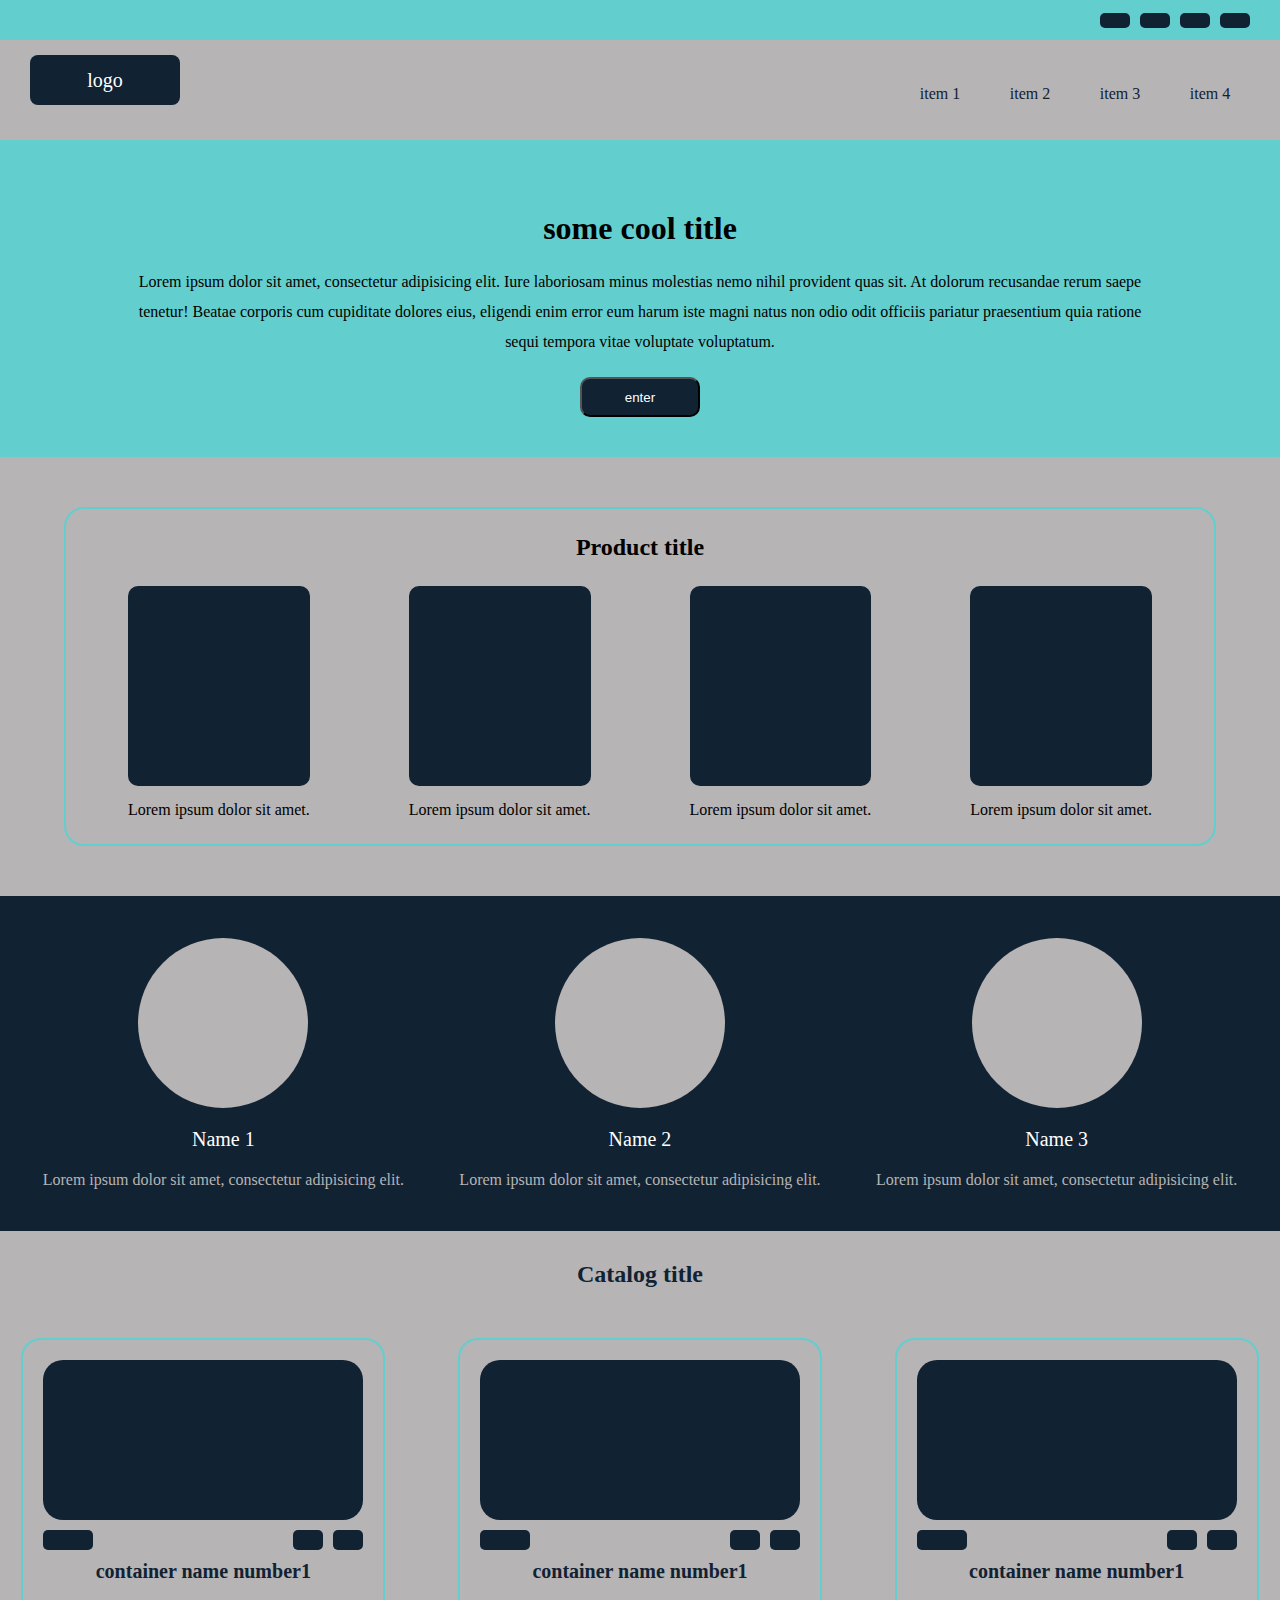
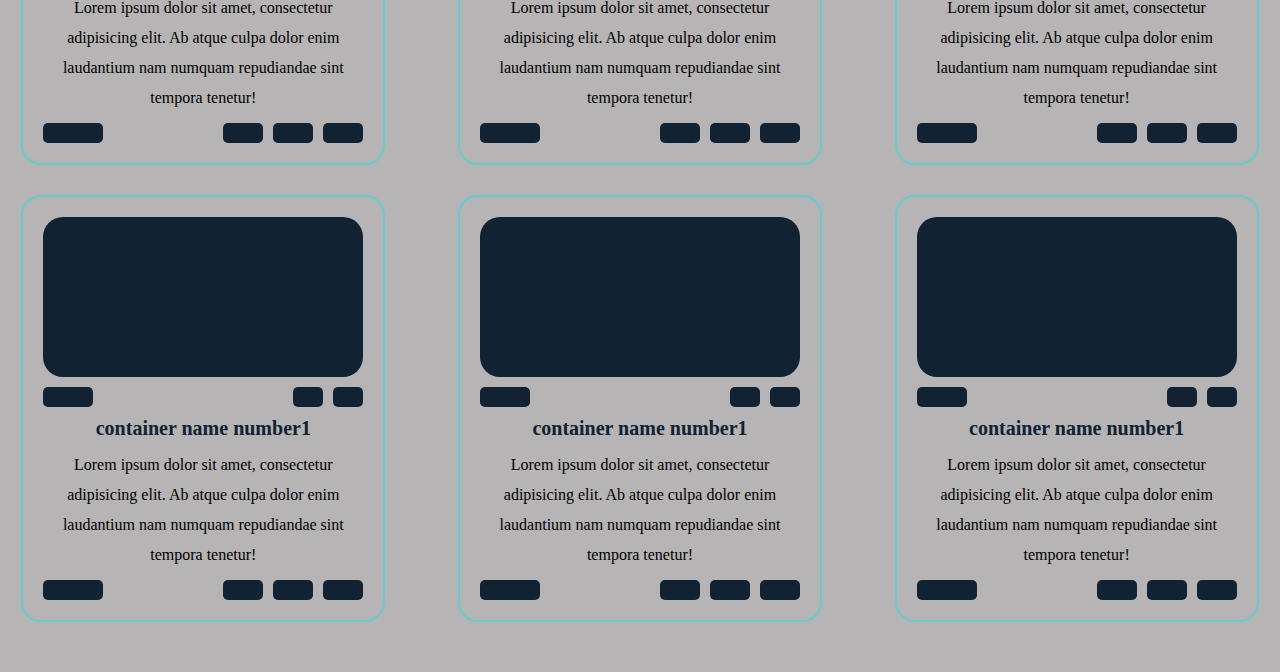
==== Class work/Practice 2/cw4_1jpg.html @ 97be3cbf "my class work 2" ====
<!DOCTYPE html>
<html lang="en">
<head>
    <meta charset="UTF-8">
    <link rel="stylesheet" href="stylecw4_1jpg.css">
    <title>class work 2</title>
</head>
<body>
<div class="soc-icon">
    <div class="soc-icon__link"></div>
    <div class="soc-icon__link"></div>
    <div class="soc-icon__link"></div>
    <div class="soc-icon__link"></div>
</div>


<div class="header">
    <div class="header__top">
        <div class="header__top_grid d-flex">
            <div class="header__logo d-flex j-content_center">logo</div>
            <nav class="nav d-flex">
                <div><a href="#">item 1</a></div>
                <div><a href="#">item 2</a></div>
                <div><a href="#">item 3</a></div>
                <div><a href="#">item 4</a></div>
            </nav>
        </div>
    </div>

    <div class="header__mine d-flex">
        <h1>some cool title</h1>
        <p class="header__text">Lorem ipsum dolor sit amet, consectetur adipisicing elit. Iure laboriosam minus
            molestias nemo nihil provident quas sit. At dolorum recusandae rerum saepe tenetur! Beatae corporis cum
            cupiditate dolores eius, eligendi enim error eum harum iste magni natus non odio odit officiis pariatur
            praesentium quia ratione sequi tempora vitae voluptate voluptatum.</p>
    </div>
    <button class="d-flex">enter</button>
</div>


<div class="wrap__product">
    <div class="product">
        <div class="product_grid">
            <h2 class="product_title d-flex j-content_center">Product title</h2>
            <div class="product_list d-flex">
                <div class="product__item">
                    <div class="product__item_imag"></div>
                    <p>Lorem ipsum dolor sit amet.</p>
                </div>
                <div class="product__item">
                    <div class="product__item_imag"></div>
                    <p>Lorem ipsum dolor sit amet.</p>
                </div>
                <div class="product__item">
                    <div class="product__item_imag"></div>
                    <p>Lorem ipsum dolor sit amet.</p>
                </div>
                <div class="product__item">
                    <div class="product__item_imag"></div>
                    <p>Lorem ipsum dolor sit amet.</p>
                </div>
            </div>
        </div>
    </div>
</div>


<div class="about">
    <div class="wrapper__about_grit d-flex">
        <div class="about_card d-flex j-content_center">
            <div class="about__photo">
                <div></div>
            </div>
            <div class="about__name">Name 1</div>
            <div class="about_description">Lorem ipsum dolor sit amet, consectetur adipisicing elit.</div>
        </div>
        <div class="about_card d-flex j-content_center">
            <div class="about__photo">
                <div></div>
            </div>
            <div class="about__name">Name 2</div>
            <div class="about_description">Lorem ipsum dolor sit amet, consectetur adipisicing elit.</div>
        </div>
        <div class="about_card d-flex j-content_center">
            <div class="about__photo">
                <div></div>
            </div>
            <div class="about__name">Name 3</div>
            <div class="about_description">Lorem ipsum dolor sit amet, consectetur adipisicing elit.</div>

        </div>
    </div>
</div>


<div class="catalog_warp">

    <h2 class="catalog__title d-flex">Catalog title</h2>

    <div class="catalog_grid d-flex">


        <div class="catalog__container1">

            <div class="container__img"></div>

            <div class="container__menu d-flex">
                <div class="left__menu"></div>
                <div class="right__menu d-flex">
                    <div class="right__menu_item"></div>
                    <div class="right__menu_item"></div>
                </div>
            </div>
            <h2 class="container__name">container name number1</h2>

            <div class="container_description">Lorem ipsum dolor sit amet, consectetur adipisicing elit. Ab atque culpa
                dolor enim laudantium nam numquam repudiandae sint tempora tenetur!
            </div>

            <div class="container__footer d-flex">
                <div class="left_footer"></div>
                <div class="right_footer">
                    <div class="right__footer_item"></div>
                    <div class="right__footer_item"></div>
                    <div class="right__footer_item"></div>
                </div>
            </div>
        </div>

        <div class="catalog__container1">

            <div class="container__img"></div>

            <div class="container__menu d-flex">
                <div class="left__menu"></div>
                <div class="right__menu d-flex">
                    <div class="right__menu_item"></div>
                    <div class="right__menu_item"></div>
                </div>
            </div>
            <h2 class="container__name">container name number1</h2>

            <div class="container_description">Lorem ipsum dolor sit amet, consectetur adipisicing elit. Ab atque culpa
                dolor enim laudantium nam numquam repudiandae sint tempora tenetur!
            </div>

            <div class="container__footer d-flex">
                <div class="left_footer"></div>
                <div class="right_footer">
                    <div class="right__footer_item"></div>
                    <div class="right__footer_item"></div>
                    <div class="right__footer_item"></div>
                </div>
            </div>
        </div>

        <div class="catalog__container1">

            <div class="container__img"></div>

            <div class="container__menu d-flex">
                <div class="left__menu"></div>
                <div class="right__menu d-flex">
                    <div class="right__menu_item"></div>
                    <div class="right__menu_item"></div>
                </div>
            </div>
            <h2 class="container__name">container name number1</h2>

            <div class="container_description">Lorem ipsum dolor sit amet, consectetur adipisicing elit. Ab atque culpa
                dolor enim laudantium nam numquam repudiandae sint tempora tenetur!
            </div>

            <div class="container__footer d-flex">
                <div class="left_footer"></div>
                <div class="right_footer">
                    <div class="right__footer_item"></div>
                    <div class="right__footer_item"></div>
                    <div class="right__footer_item"></div>
                </div>
            </div>
        </div>

        <div class="catalog__container1">

            <div class="container__img"></div>

            <div class="container__menu d-flex">
                <div class="left__menu"></div>
                <div class="right__menu d-flex">
                    <div class="right__menu_item"></div>
                    <div class="right__menu_item"></div>
                </div>
            </div>
            <h2 class="container__name">container name number1</h2>

            <div class="container_description">Lorem ipsum dolor sit amet, consectetur adipisicing elit. Ab atque culpa
                dolor enim laudantium nam numquam repudiandae sint tempora tenetur!
            </div>

            <div class="container__footer d-flex">
                <div class="left_footer"></div>
                <div class="right_footer">
                    <div class="right__footer_item"></div>
                    <div class="right__footer_item"></div>
                    <div class="right__footer_item"></div>
                </div>
            </div>
        </div>

        <div class="catalog__container1">

            <div class="container__img"></div>

            <div class="container__menu d-flex">
                <div class="left__menu"></div>
                <div class="right__menu d-flex">
                    <div class="right__menu_item"></div>
                    <div class="right__menu_item"></div>
                </div>
            </div>
            <h2 class="container__name">container name number1</h2>

            <div class="container_description">Lorem ipsum dolor sit amet, consectetur adipisicing elit. Ab atque culpa
                dolor enim laudantium nam numquam repudiandae sint tempora tenetur!
            </div>

            <div class="container__footer d-flex">
                <div class="left_footer"></div>
                <div class="right_footer">
                    <div class="right__footer_item"></div>
                    <div class="right__footer_item"></div>
                    <div class="right__footer_item"></div>
                </div>
            </div>
        </div>

        <div class="catalog__container1">

            <div class="container__img"></div>

            <div class="container__menu d-flex">
                <div class="left__menu"></div>
                <div class="right__menu d-flex">
                    <div class="right__menu_item"></div>
                    <div class="right__menu_item"></div>
                </div>
            </div>
            <h2 class="container__name">container name number1</h2>

            <div class="container_description">Lorem ipsum dolor sit amet, consectetur adipisicing elit. Ab atque culpa
                dolor enim laudantium nam numquam repudiandae sint tempora tenetur!
            </div>

            <div class="container__footer d-flex">
                <div class="left_footer"></div>
                <div class="right_footer">
                    <div class="right__footer_item"></div>
                    <div class="right__footer_item"></div>
                    <div class="right__footer_item"></div>
                </div>
            </div>
        </div>

    </div>

</div>


</body>
</html>
---- Class work/Practice 2/stylecw4_1jpg.css ----
:root {
    --color_light: #b6b4b4;
    --color_auqa: #63cece;
    --color_dark_blue: #123;
    --color_withe: #fff;
}

* {
    margin: 0 auto;
    padding: 0;
}

.d-flex {
    display: flex;
}

.j-content_center {
    justify-content: center;
}

.soc-icon {
    background-color: var(--color_auqa);
    height: 40px;
    display: flex;
    justify-content: flex-end;
    align-items: center;
    column-gap: 10px;
    padding-right: 30px;
}

.soc-icon__link {
    width: 30px;
    height: 15px;
    border-radius: 5px;
    background-color: var(--color_dark_blue);
    padding: 0;
    margin: 0;
}



.header__top {
    background-color: var(--color_light);
    padding: 15px 30px 35px 30px;
}

.header__logo {
    background-color: var(--color_dark_blue);
    width: 150px;
    height: 50px;
    font-size: 20px;
    border-radius: 8px;
    color: var(--color_withe);
    margin: 0;
    align-items: center;
}

.nav {
    margin: 0;
    column-gap: 10px;
    align-items: flex-end;
}

.nav > div {
    background-color: transparent var(--color_dark_blue);
    width: 80px;
    height: 20px;
    border-radius: 5px;
    text-align: center;
    justify-content: center;
    transition: all 0.3s;
}

.nav > div:hover {
    background-color: var(--color_auqa);
}

.nav > div a {
    color: var(--color_dark_blue);
    text-decoration: none;
}

.header__top_grid {
    justify-content: space-between;
}



.header {
    background-color: var(--color_auqa);
    padding: 0 0 40px 0;
}

.header__mine {
    flex-direction: column;
    justify-content: center;
    align-items: center;
    padding: 70px 0 0 0;
}

.header__text {
    width: 80%;
    padding: 20px 0 20px 0;
    line-height: 30px;
    text-align: center;
}

.h1 {
    color: var(--color_dark_blue);
    padding: 0 0 30px 0;
}

button {
    background-color: var(--color_dark_blue);
    width: 120px;
    height: 40px;
    color: var(--color_withe);
    justify-content: center;
    align-items: center;
    border-radius: 10px;
}



.wrap__product {
    background: var(--color_light);
}

.product {
    width: 90%;
    padding: 50px;
    margin: 0 auto;
}

.product_grid {
    border: 2px solid var(--color_auqa);
    border-radius: 20px;
    box-sizing: border-box;
}

.product_title {
    margin: 25px;
}

.product_list {
    column-gap: 25px;
    margin: 0 25px 0;
}

.product__item_imag {
    height: 200px;
    background: var(--color_dark_blue);
    border-radius: 10px;
}

.product__item p {
    justify-content: center;
    text-align: center;
    margin: 15px 0 25px 0;
}



.wrapper__about_grit {
    background: var(--color_dark_blue);
    box-sizing: border-box;
    padding: 30px;
    justify-content: space-between;
    column-gap: 30px;
}

.about_card {
    border: 2px solid transparent;
    border-radius: 10px;
    flex-direction: column;
    align-items: center;
    text-align: center;
    row-gap: 20px;
    transition: all 0.3s;
    padding: 10px 10px 10px 10px;
    cursor: pointer;
}

.about_card:hover {
    border-color: var(--color_auqa);
}

.about__photo > div {
    width: 170px;
    height: 170px;
    border-radius: 50%;
    background: var(--color_light);
}

.about_description {
    align-items: center;
    color: var(--color_light);
}

.about__name {
    color: var(--color_withe);
    font-size: 20px;
}



.catalog_warp {
    background-color: var(--color_light);
    padding: 30px 0 0 0;
    margin: 0 auto;
}

.catalog_grid {
    flex-wrap: wrap;
    row-gap: 30px;
    column-gap: 30px;
    padding: 0 0 50px 0;
    margin: 0;
}

.catalog__title {
    justify-content: center;
    align-items: center;
    color: var(--color_dark_blue);
    padding: 0 0 50px 0;
}

.container__img {
    height: 160px;
    background-color: var(--color_dark_blue);
    border-radius: 20px;
    margin: 0;
}

.catalog__container1 {
    flex-direction: column;
    margin: 0 auto;
    width: 25%;
    border: 2px solid var(--color_auqa);
    border-radius: 20px;
    padding: 20px;
}

.container__menu {
    justify-content: space-between;
    padding: 10px 0 10px;
}

.left__menu {
    width: 50px;
    height: 20px;
    background-color: var(--color_dark_blue);
    border-radius: 5px;
    margin: 0;
}

.right__menu_item {
    width: 30px;
    height: 20px;
    background-color: var(--color_dark_blue);
    border-radius: 5px;
    display: inline-block;
}

.right__menu {
    column-gap: 10px;
    margin: 0;
}

.container_description {
    padding: 10px 0 10px;
    text-align: center;
    line-height: 30px;
}

.container__name {
    font-size: 20px;
    color: var(--color_dark_blue);
    text-align: center;
}

.container__footer {
    justify-content: space-between;
}
.left_footer {
    height: 20px;
    width: 60px;
    background-color: var(--color_dark_blue);
    border-radius: 5px;
    margin: 0;
}

.right__footer_item {
    display: inline-block;
    height: 20px;
    width: 40px;
    background-color: var(--color_dark_blue);
    border-radius: 5px;
}
.right_footer {
    display: flex;
    margin: 0;
    column-gap: 10px;
}
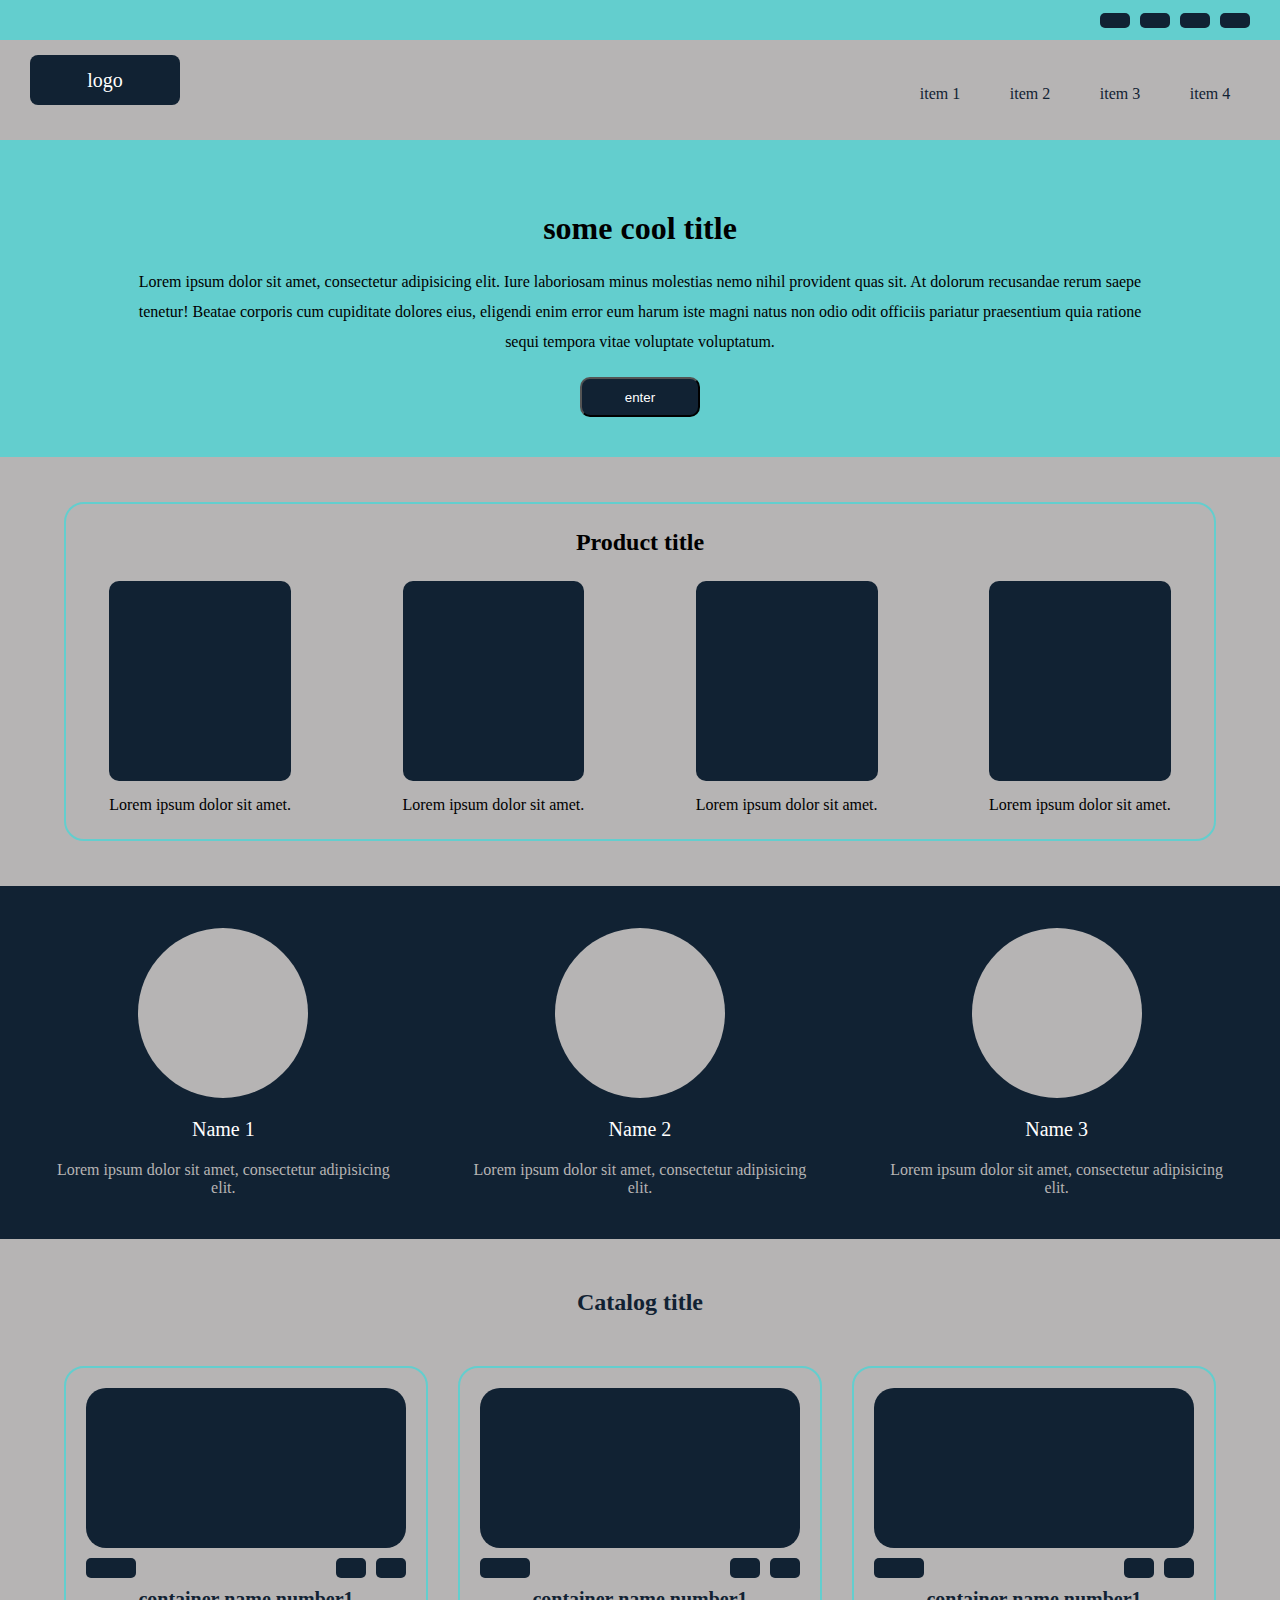
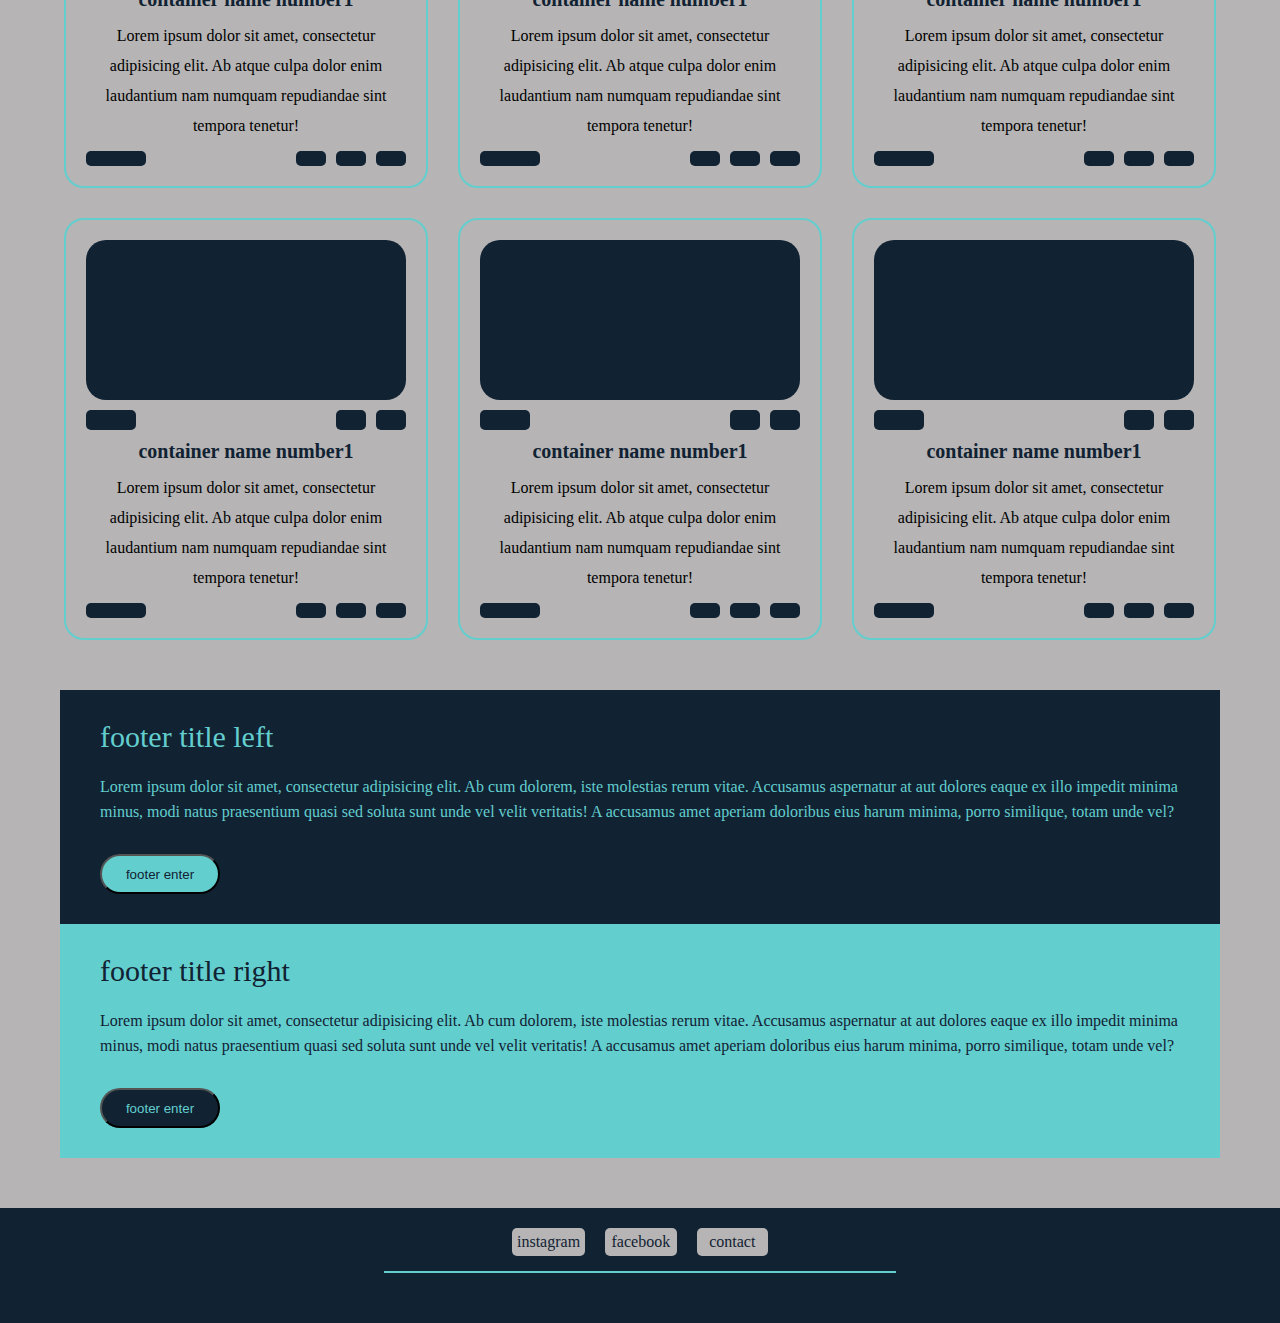
==== commit 945870ca: "my class work 2 finish" ====
--- a/Class work/Practice 2/cw4_1jpg.html
+++ b/Class work/Practice 2/cw4_1jpg.html
@@ -2,6 +2,7 @@
 <html lang="en">
 <head>
     <meta charset="UTF-8">
+    <meta name="viewport" content="width=device-width,initial-scale=1">
     <link rel="stylesheet" href="stylecw4_1jpg.css">
     <title>class work 2</title>
 </head>
@@ -18,7 +19,7 @@
     <div class="header__top">
         <div class="header__top_grid d-flex">
             <div class="header__logo d-flex j-content_center">logo</div>
-            <nav class="nav d-flex">
+            <nav class="nav d-flex header__items">
                 <div><a href="#">item 1</a></div>
                 <div><a href="#">item 2</a></div>
                 <div><a href="#">item 3</a></div>
@@ -34,7 +35,7 @@
             cupiditate dolores eius, eligendi enim error eum harum iste magni natus non odio odit officiis pariatur
             praesentium quia ratione sequi tempora vitae voluptate voluptatum.</p>
     </div>
-    <button class="d-flex">enter</button>
+    <button class=" button-header d-flex">enter</button>
 </div>
 
 
@@ -66,7 +67,7 @@
 
 
 <div class="about">
-    <div class="wrapper__about_grit d-flex">
+    <div class="wrapper__about_grid d-flex">
         <div class="about_card d-flex j-content_center">
             <div class="about__photo">
                 <div></div>
@@ -266,6 +267,37 @@
 
 </div>
 
-
+<div class="footer">
+    <div class="footer__menu d-flex">
+        <div class="footer__menu_left">
+            <div class="footer_title fs-footer-title d-flex">footer title left</div>
+            <p class="footer__description_left">Lorem ipsum dolor sit amet, consectetur adipisicing elit. Ab cum
+                dolorem, iste molestias rerum vitae. Accusamus aspernatur at aut dolores eaque ex illo impedit minima
+                minus, modi natus praesentium quasi sed soluta sunt unde vel velit veritatis! A accusamus amet aperiam
+                doloribus eius harum minima, porro similique, totam unde vel?</p>
+            <button class="button_footer_left">footer enter</button>
+        </div>
+        <div class="footer__menu_right">
+            <div class="footer__menu_right">
+                <div class="footer_title fs-footer-title d-flex">footer title right</div>
+                <p class="footer__description_right">Lorem ipsum dolor sit amet, consectetur adipisicing elit. Ab cum
+                    dolorem, iste molestias rerum vitae. Accusamus aspernatur at aut dolores eaque ex illo impedit minima
+                    minus, modi natus praesentium quasi sed soluta sunt unde vel velit veritatis! A accusamus amet aperiam
+                    doloribus eius harum minima, porro similique, totam unde vel?</p>
+                <button class="button_footer_right">footer enter</button>
+
+            </div>
+        </div>
+    </div>
+</div>
+
+<div class="contact__footer_end">
+    <div class="contact__box">
+        <div class="box__item">instagram</div>
+        <div class="box__item">facebook</div>
+        <div class="box__item">contact</div>
+    </div>
+    <div class="line"></div>
+</div>
 </body>
 </html>--- a/Class work/Practice 2/stylecw4_1jpg.css
+++ b/Class work/Practice 2/stylecw4_1jpg.css
@@ -12,6 +12,7 @@
 
 .d-flex {
     display: flex;
+    flex-wrap: wrap;
 }
 
 .j-content_center {
@@ -110,7 +111,7 @@
     padding: 0 0 30px 0;
 }
 
-button {
+.button-header {
     background-color: var(--color_dark_blue);
     width: 120px;
     height: 40px;
@@ -128,7 +129,7 @@
 
 .product {
     width: 90%;
-    padding: 50px;
+    padding: 45px 25px;
     margin: 0 auto;
 }
 
@@ -144,7 +145,7 @@
 
 .product_list {
     column-gap: 25px;
-    margin: 0 25px 0;
+    /*margin: 0 25px 0;*/
 }
 
 .product__item_imag {
@@ -158,15 +159,22 @@
     text-align: center;
     margin: 15px 0 25px 0;
 }
-
-
-
-.wrapper__about_grit {
+.product__item {
+    /*margin: 0;*/
+}
+
+
+
+.wrapper__about_grid {
     background: var(--color_dark_blue);
     box-sizing: border-box;
     padding: 30px;
-    justify-content: space-between;
+    /*justify-content: space-between;*/
     column-gap: 30px;
+    /*flex-wrap: nowrap;*/
+
+
+
 }
 
 .about_card {
@@ -179,6 +187,7 @@
     transition: all 0.3s;
     padding: 10px 10px 10px 10px;
     cursor: pointer;
+    width: 29%;
 }
 
 .about_card:hover {
@@ -206,7 +215,7 @@
 
 .catalog_warp {
     background-color: var(--color_light);
-    padding: 30px 0 0 0;
+    padding: 50px 0 50px 0;
     margin: 0 auto;
 }
 
@@ -214,8 +223,7 @@
     flex-wrap: wrap;
     row-gap: 30px;
     column-gap: 30px;
-    padding: 0 0 50px 0;
-    margin: 0;
+    justify-content: center;
 }
 
 .catalog__title {
@@ -234,7 +242,7 @@
 
 .catalog__container1 {
     flex-direction: column;
-    margin: 0 auto;
+    margin: 0;
     width: 25%;
     border: 2px solid var(--color_auqa);
     border-radius: 20px;
@@ -283,7 +291,7 @@
     justify-content: space-between;
 }
 .left_footer {
-    height: 20px;
+    height: 15px;
     width: 60px;
     background-color: var(--color_dark_blue);
     border-radius: 5px;
@@ -292,8 +300,8 @@
 
 .right__footer_item {
     display: inline-block;
-    height: 20px;
-    width: 40px;
+    height: 15px;
+    width: 30px;
     background-color: var(--color_dark_blue);
     border-radius: 5px;
 }
@@ -301,4 +309,115 @@
     display: flex;
     margin: 0;
     column-gap: 10px;
-}+}
+
+
+
+.footer {
+    margin: 0;
+    padding: 0 0 50px 0;
+    background-color: var(--color_light);
+}
+.footer__menu {
+    padding: 0 60px 0;
+    justify-content: center;
+}
+.fs-footer-title {
+    text-align: center;
+    justify-content: left;
+    padding: 30px 40px 20px;
+    font-size: 30px;
+}
+.footer__menu_right, .footer__menu_left {
+    margin: 0;
+    flex-grow: 1;
+    flex-direction: column;
+}
+.footer__menu_left {
+    background-color: var(--color_dark_blue);
+    color: var(--color_auqa);
+}
+.footer__menu_right {
+    background-color: var(--color_auqa);
+    color: var(--color_dark_blue);
+}
+.footer__description_left,.footer__description_right {
+    padding: 0 40px 30px;
+    line-height: 25px;
+}
+.footer_title {
+    display: flex;
+    justify-content: left;
+}
+.button_footer_left, .button_footer_right {
+    width: 120px;
+    height: 40px;
+    border-radius: 20px;
+    align-items: center;
+    margin: 0 0 30px 40px;
+}
+.button_footer_right {
+    background-color: var(--color_dark_blue);
+    color: var(--color_auqa);
+}
+.button_footer_left {
+    background-color: var(--color_auqa);
+    color: var(--color_dark_blue);
+}
+
+
+
+.contact__footer_end {
+    background-color: var(--color_dark_blue);
+    padding: 20px 0 50px 0;
+}
+.contact__box {
+    width: 20%;
+    display: flex;
+    justify-content: space-around;
+    column-gap: 20px;
+    padding: 0 0 15px 0;
+}
+.box__item {
+    flex-grow: 1;
+    width: 70px;
+    padding: 5px;
+    color: var(--color_dark_blue);
+    background-color: var(--color_light);
+    border-radius: 5px;
+    text-align: center;
+}
+.line {
+    border-bottom: 2px solid var(--color_auqa);
+    width: 40%;
+}
+
+@media screen and (max-width: 750px) {
+    .about_card {
+        width: 50%;
+    }
+    .right_footer {
+        padding-top: 10px;
+    }
+}
+
+@media screen and (max-width: 600px) {
+   .catalog__container1 {
+       width: 50%;
+   }
+    .header__items {
+        margin-top: 20px;
+    }
+}
+
+@media screen and (max-width: 375px){
+    .nav {
+        flex-direction: column;
+    }
+    .product {
+        padding: 45px 0;
+    }
+    .catalog__container1 {
+        width: 65%;
+    }
+}
